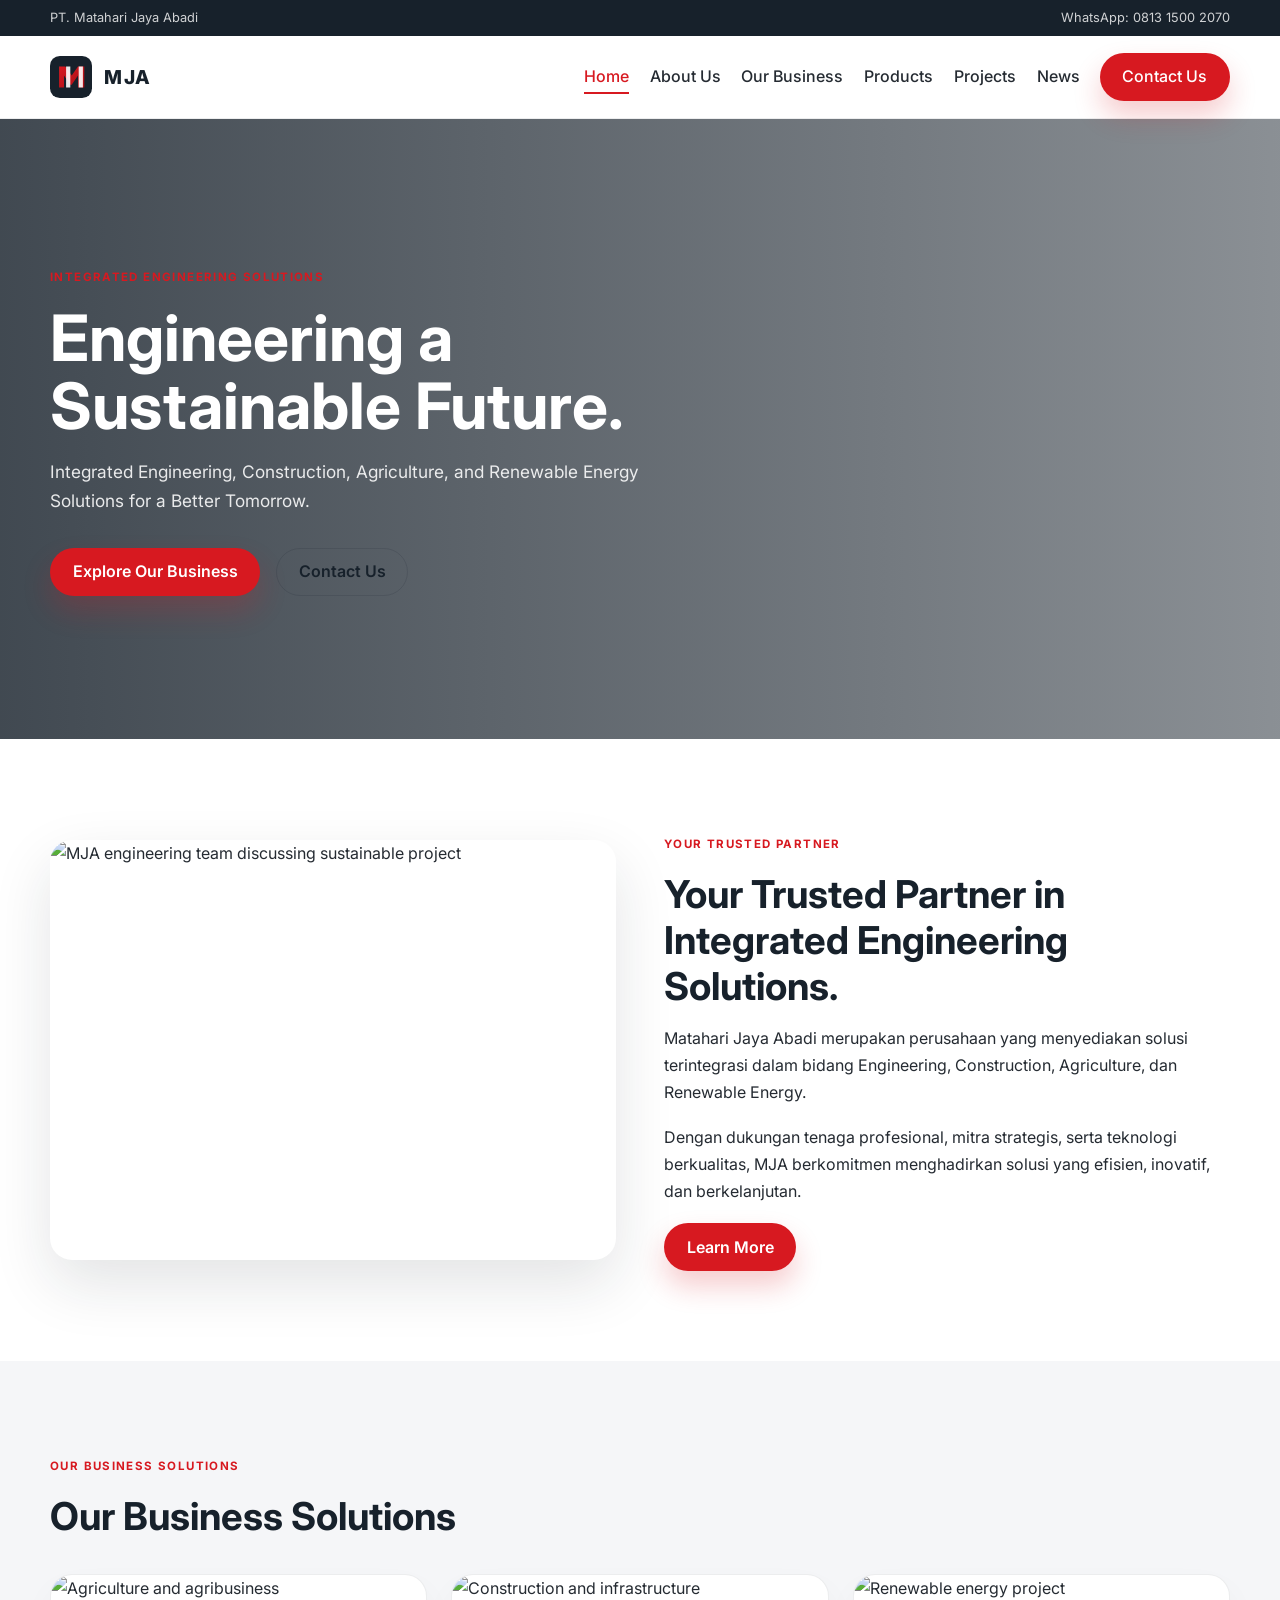
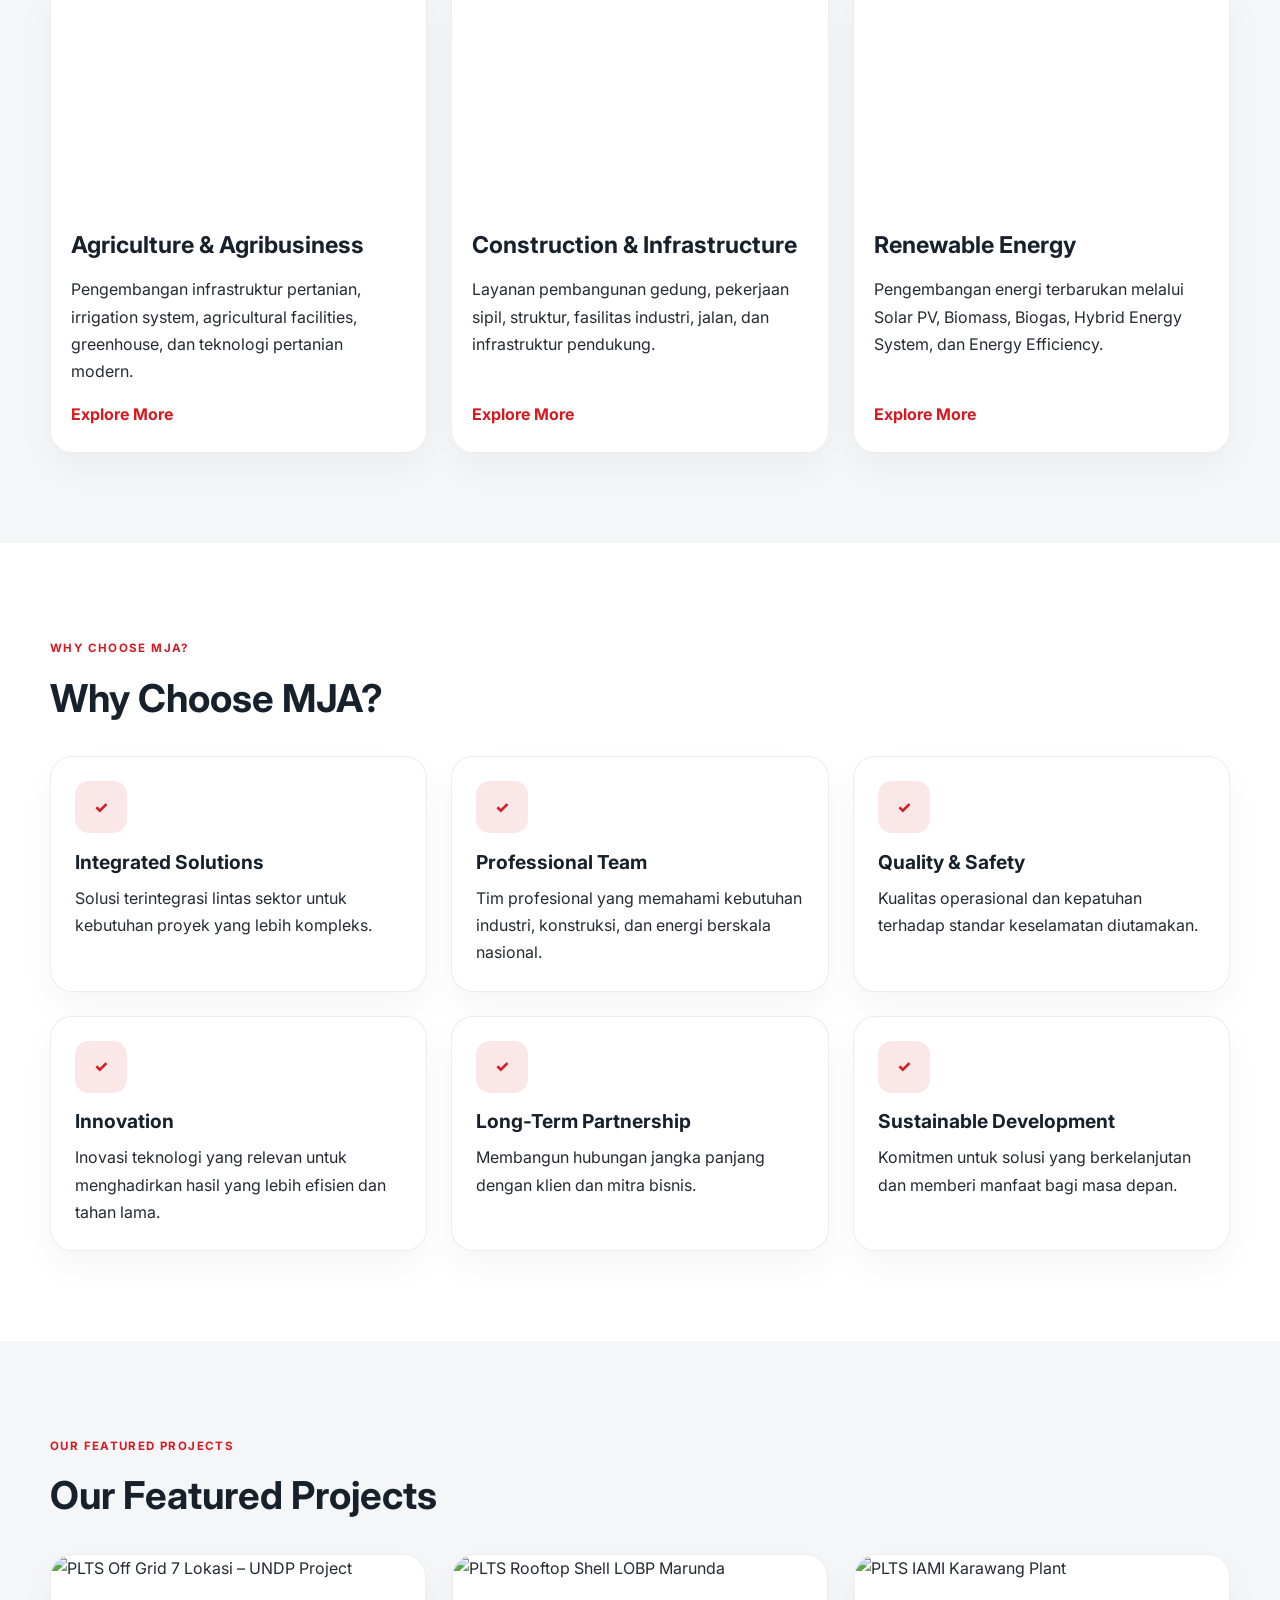
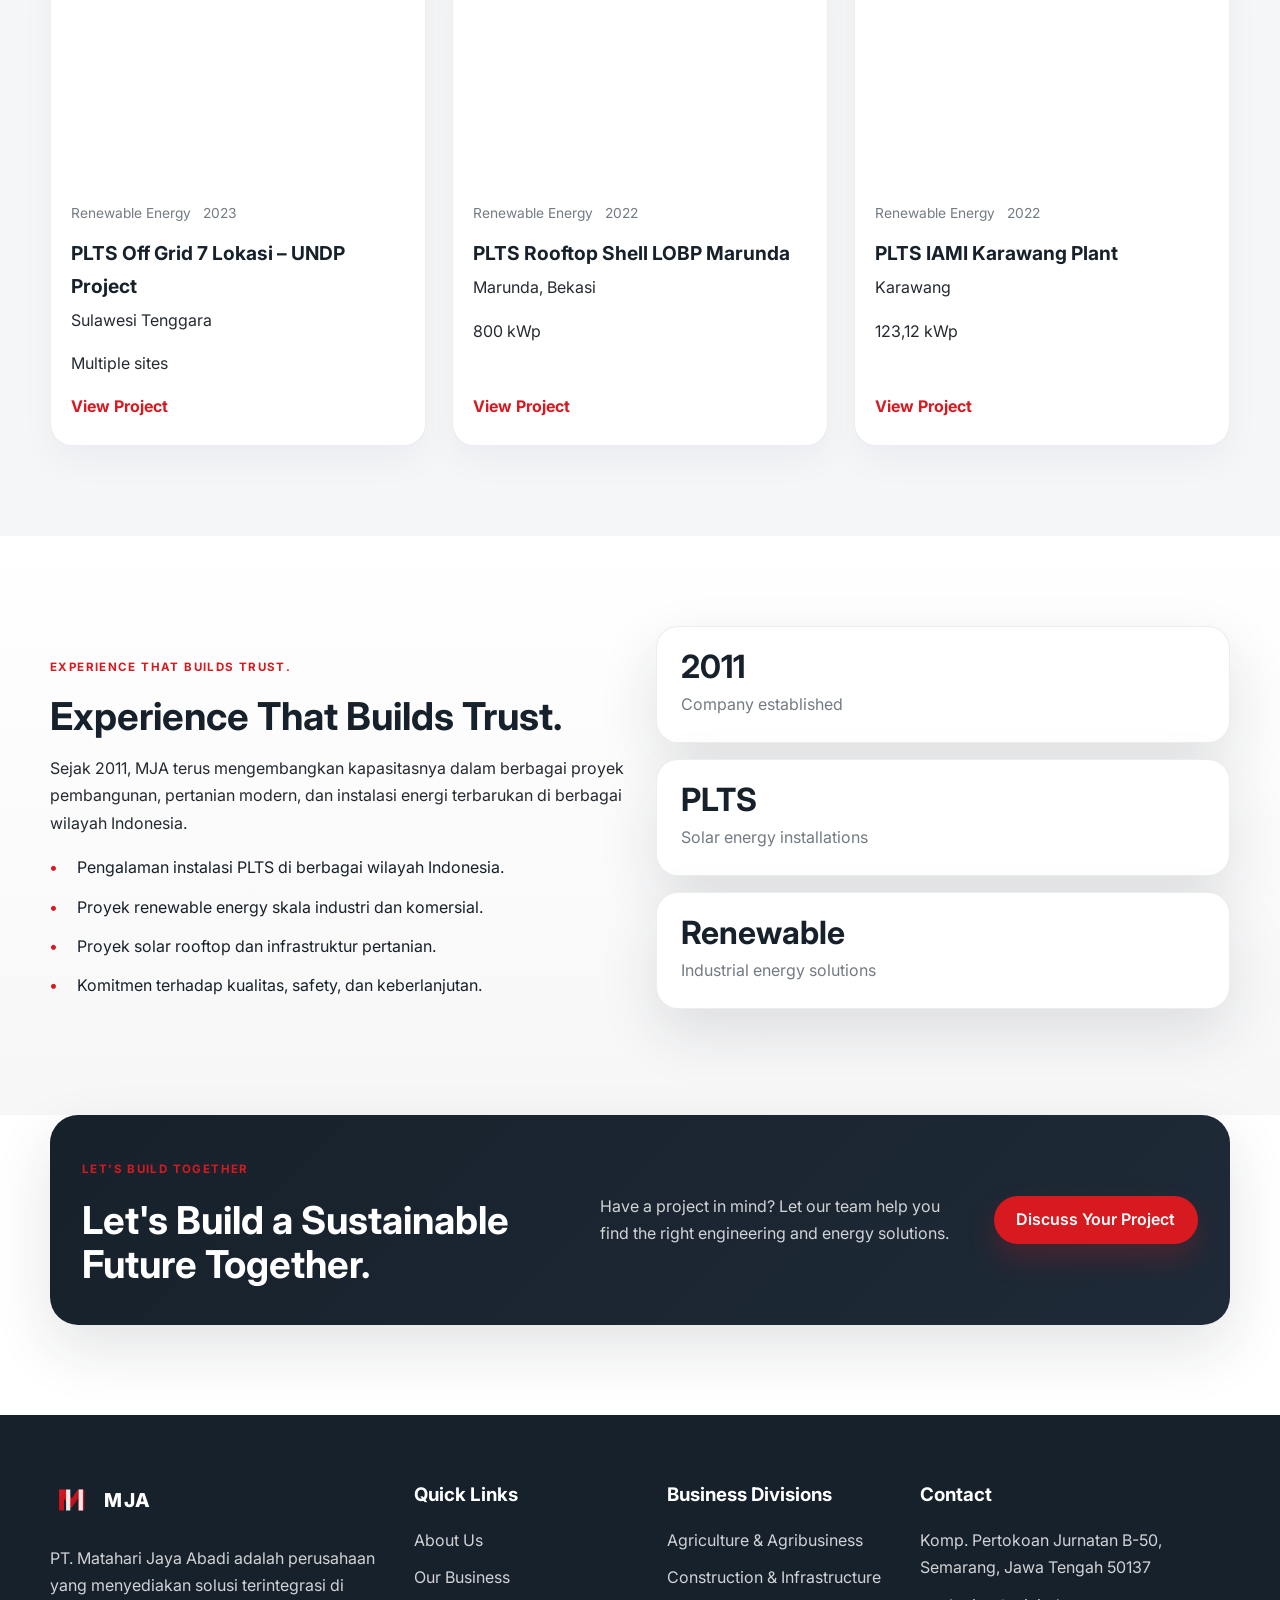
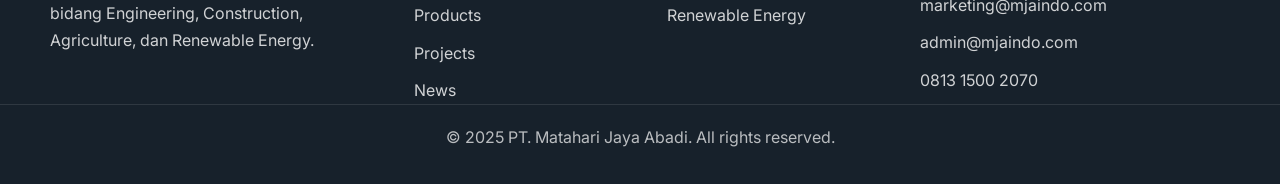
==== index.html @ 3fe3c7bd "Initial commit" ====
<!DOCTYPE html>
<html lang="id">
<head>
  <meta charset="UTF-8" />
  <meta name="viewport" content="width=device-width, initial-scale=1.0" />
  <title>PT. Matahari Jaya Abadi | Integrated Engineering Solutions</title>
  <meta name="description" content="PT. Matahari Jaya Abadi menyediakan solusi terintegrasi dalam Engineering, Construction, Agriculture, dan Renewable Energy." />
  <meta property="og:title" content="PT. Matahari Jaya Abadi" />
  <meta property="og:description" content="Integrated Engineering Solutions for a Better Tomorrow." />
  <meta property="og:type" content="website" />
  <meta property="og:image" content="https://images.unsplash.com/photo-1509391366360-2e959784a276?auto=format&fit=crop&w=1200&q=80" />
  <link rel="icon" type="image/svg+xml" href="assets/images/logo/mja-logo.svg" />
  <link rel="preconnect" href="https://fonts.googleapis.com" />
  <link rel="preconnect" href="https://fonts.gstatic.com" crossorigin />
  <link href="https://fonts.googleapis.com/css2?family=Inter:wght@400;500;600;700;800&display=swap" rel="stylesheet" />
  <link rel="stylesheet" href="css/style.css" />
  <link rel="stylesheet" href="css/responsive.css" />
</head>
<body>
  <div class="top-bar">
    <div class="container top-bar-inner">
      <span>PT. Matahari Jaya Abadi</span>
      <a href="https://wa.me/6281315002070" target="_blank" rel="noreferrer">WhatsApp: 0813 1500 2070</a>
    </div>
  </div>

  <header class="site-header">
    <div class="container nav-wrap">
      <a href="index.html" class="brand" aria-label="MJA home">
        <img src="assets/images/logo/mja-logo.svg" alt="MJA Logo" />
        <span>MJA</span>
      </a>
      <button class="nav-toggle" aria-label="Toggle navigation">
        <span></span><span></span><span></span>
      </button>
      <nav class="main-nav">
        <ul>
          <li><a href="index.html" class="active">Home</a></li>
          <li><a href="pages/about.html">About Us</a></li>
          <li><a href="pages/business.html">Our Business</a></li>
          <li><a href="product/">Products</a></li>
          <li><a href="pages/projects.html">Projects</a></li>
          <li><a href="pages/news.html">News</a></li>
        </ul>
        <a href="pages/contact.html" class="btn btn-primary nav-cta">Contact Us</a>
      </nav>
    </div>
  </header>

  <main>
    <section class="hero section-dark">
      <div class="hero-overlay"></div>
      <div class="container hero-content reveal">
        <div class="hero-copy">
          <span class="eyebrow">Integrated Engineering Solutions</span>
          <h1>Engineering a Sustainable Future.</h1>
          <p>Integrated Engineering, Construction, Agriculture, and Renewable Energy Solutions for a Better Tomorrow.</p>
          <div class="hero-actions">
            <a href="pages/business.html" class="btn btn-primary">Explore Our Business</a>
            <a href="pages/contact.html" class="btn btn-secondary">Contact Us</a>
          </div>
        </div>
      </div>
    </section>

    <section class="section intro">
      <div class="container intro-grid reveal">
        <div class="intro-image">
          <img src="https://images.unsplash.com/photo-1497435334941-8c899ee9e8e9?auto=format&fit=crop&w=1000&q=80" alt="MJA engineering team discussing sustainable project" />
        </div>
        <div class="intro-copy">
          <span class="eyebrow accent">Your Trusted Partner</span>
          <h2>Your Trusted Partner in Integrated Engineering Solutions.</h2>
          <p>Matahari Jaya Abadi merupakan perusahaan yang menyediakan solusi terintegrasi dalam bidang Engineering, Construction, Agriculture, dan Renewable Energy.</p>
          <p>Dengan dukungan tenaga profesional, mitra strategis, serta teknologi berkualitas, MJA berkomitmen menghadirkan solusi yang efisien, inovatif, dan berkelanjutan.</p>
          <a href="pages/about.html" class="btn btn-primary">Learn More</a>
        </div>
      </div>
    </section>

    <section class="section section-alt">
      <div class="container">
        <div class="section-heading reveal">
          <span class="eyebrow accent">Our Business Solutions</span>
          <h2>Our Business Solutions</h2>
        </div>
        <div class="card-grid three-col">
          <article class="info-card reveal">
            <img src="https://images.unsplash.com/photo-1501004318641-b39e6451bec6?auto=format&fit=crop&w=900&q=80" alt="Agriculture and agribusiness" />
            <div class="card-body">
              <h3>Agriculture & Agribusiness</h3>
              <p>Pengembangan infrastruktur pertanian, irrigation system, agricultural facilities, greenhouse, dan teknologi pertanian modern.</p>
              <a href="pages/business.html#agriculture" class="text-link">Explore More</a>
            </div>
          </article>
          <article class="info-card reveal">
            <img src="https://images.unsplash.com/photo-1517048676732-d65bc937f952?auto=format&fit=crop&w=900&q=80" alt="Construction and infrastructure" />
            <div class="card-body">
              <h3>Construction & Infrastructure</h3>
              <p>Layanan pembangunan gedung, pekerjaan sipil, struktur, fasilitas industri, jalan, dan infrastruktur pendukung.</p>
              <a href="pages/business.html#construction" class="text-link">Explore More</a>
            </div>
          </article>
          <article class="info-card reveal">
            <img src="https://images.unsplash.com/photo-1497440001374-f26997328c1b?auto=format&fit=crop&w=900&q=80" alt="Renewable energy project" />
            <div class="card-body">
              <h3>Renewable Energy</h3>
              <p>Pengembangan energi terbarukan melalui Solar PV, Biomass, Biogas, Hybrid Energy System, dan Energy Efficiency.</p>
              <a href="pages/business.html#renewable-energy" class="text-link">Explore More</a>
            </div>
          </article>
        </div>
      </div>
    </section>

    <section class="section">
      <div class="container">
        <div class="section-heading reveal">
          <span class="eyebrow accent">Why Choose MJA?</span>
          <h2>Why Choose MJA?</h2>
        </div>
        <div class="feature-grid">
          <div class="feature-item reveal"><div class="feature-icon">✓</div><h3>Integrated Solutions</h3><p>Solusi terintegrasi lintas sektor untuk kebutuhan proyek yang lebih kompleks.</p></div>
          <div class="feature-item reveal"><div class="feature-icon">✓</div><h3>Professional Team</h3><p>Tim profesional yang memahami kebutuhan industri, konstruksi, dan energi berskala nasional.</p></div>
          <div class="feature-item reveal"><div class="feature-icon">✓</div><h3>Quality & Safety</h3><p>Kualitas operasional dan kepatuhan terhadap standar keselamatan diutamakan.</p></div>
          <div class="feature-item reveal"><div class="feature-icon">✓</div><h3>Innovation</h3><p>Inovasi teknologi yang relevan untuk menghadirkan hasil yang lebih efisien dan tahan lama.</p></div>
          <div class="feature-item reveal"><div class="feature-icon">✓</div><h3>Long-Term Partnership</h3><p>Membangun hubungan jangka panjang dengan klien dan mitra bisnis.</p></div>
          <div class="feature-item reveal"><div class="feature-icon">✓</div><h3>Sustainable Development</h3><p>Komitmen untuk solusi yang berkelanjutan dan memberi manfaat bagi masa depan.</p></div>
        </div>
      </div>
    </section>

    <section class="section section-alt">
      <div class="container">
        <div class="section-heading reveal">
          <span class="eyebrow accent">Our Featured Projects</span>
          <h2>Our Featured Projects</h2>
        </div>
        <div class="project-grid home-project-grid" id="home-projects"></div>
      </div>
    </section>

    <section class="section experience">
      <div class="container experience-wrap reveal">
        <div class="experience-copy">
          <span class="eyebrow accent">Experience That Builds Trust.</span>
          <h2>Experience That Builds Trust.</h2>
          <p>Sejak 2011, MJA terus mengembangkan kapasitasnya dalam berbagai proyek pembangunan, pertanian modern, dan instalasi energi terbarukan di berbagai wilayah Indonesia.</p>
          <ul class="check-list">
            <li>Pengalaman instalasi PLTS di berbagai wilayah Indonesia.</li>
            <li>Proyek renewable energy skala industri dan komersial.</li>
            <li>Proyek solar rooftop dan infrastruktur pertanian.</li>
            <li>Komitmen terhadap kualitas, safety, dan keberlanjutan.</li>
          </ul>
        </div>
        <div class="experience-stat-card">
          <div class="stat-item"><strong>2011</strong><span>Company established</span></div>
          <div class="stat-item"><strong>PLTS</strong><span>Solar energy installations</span></div>
          <div class="stat-item"><strong>Renewable</strong><span>Industrial energy solutions</span></div>
        </div>
      </div>
    </section>

    <section class="section cta-section">
      <div class="container cta-box reveal">
        <div>
          <span class="eyebrow accent">Let’s Build Together</span>
          <h2>Let's Build a Sustainable Future Together.</h2>
        </div>
        <p>Have a project in mind? Let our team help you find the right engineering and energy solutions.</p>
        <a href="pages/contact.html" class="btn btn-primary">Discuss Your Project</a>
      </div>
    </section>
  </main>

  <footer class="site-footer">
    <div class="container footer-grid">
      <div>
        <a href="index.html" class="brand footer-brand">
          <img src="assets/images/logo/mja-logo.svg" alt="MJA Logo" />
          <span>MJA</span>
        </a>
        <p>PT. Matahari Jaya Abadi adalah perusahaan yang menyediakan solusi terintegrasi di bidang Engineering, Construction, Agriculture, dan Renewable Energy.</p>
      </div>
      <div>
        <h3>Quick Links</h3>
        <ul class="footer-links">
          <li><a href="pages/about.html">About Us</a></li>
          <li><a href="pages/business.html">Our Business</a></li>
          <li><a href="product/">Products</a></li>
          <li><a href="pages/projects.html">Projects</a></li>
          <li><a href="pages/news.html">News</a></li>
        </ul>
      </div>
      <div>
        <h3>Business Divisions</h3>
        <ul class="footer-links">
          <li>Agriculture & Agribusiness</li>
          <li>Construction & Infrastructure</li>
          <li>Renewable Energy</li>
        </ul>
      </div>
      <div>
        <h3>Contact</h3>
        <ul class="footer-links contact-list">
          <li>Komp. Pertokoan Jurnatan B-50, Semarang, Jawa Tengah 50137</li>
          <li><a href="mailto:marketing@mjaindo.com">marketing@mjaindo.com</a></li>
          <li><a href="mailto:admin@mjaindo.com">admin@mjaindo.com</a></li>
          <li><a href="https://wa.me/6281315002070" target="_blank" rel="noreferrer">0813 1500 2070</a></li>
        </ul>
      </div>
    </div>
    <div class="copyright">© 2025 PT. Matahari Jaya Abadi. All rights reserved.</div>
  </footer>

  <a href="#top" class="back-to-top" aria-label="Back to top">↑</a>

  <script src="js/shared/main.js"></script>
  <script src="js/pages/projects.js"></script>
</body>
</html>
---- css/style.css ----
:root {
  --primary-red: #D71920;
  --dark-red: #A80F17;
  --white: #FFFFFF;
  --dark-navy: #17212B;
  --charcoal: #252B32;
  --light-gray: #F5F6F8;
  --medium-gray: #737B84;
  --line: rgba(23, 33, 43, 0.08);
  --shadow: 0 24px 60px rgba(23, 33, 43, 0.12);
  --radius: 22px;
  --container: 1180px;
}

* { box-sizing: border-box; }
html { scroll-behavior: smooth; }
body {
  margin: 0;
  font-family: 'Inter', sans-serif;
  color: var(--charcoal);
  background: var(--white);
  line-height: 1.7;
}
img { max-width: 100%; display: block; }
a { text-decoration: none; color: inherit; }
button, input, textarea { font: inherit; }
.container {
  width: min(var(--container), calc(100% - 2rem));
  margin: 0 auto;
}
.section {
  padding: 90px 0;
}
.section-alt {
  background: var(--light-gray);
}
.top-bar {
  background: var(--dark-navy);
  color: rgba(255,255,255,0.8);
  font-size: 0.8rem;
}
.top-bar-inner {
  display: flex;
  align-items: center;
  justify-content: space-between;
  min-height: 36px;
  gap: 1rem;
}
.site-header {
  position: sticky;
  top: 0;
  z-index: 50;
  background: rgba(255,255,255,0.9);
  backdrop-filter: blur(14px);
  border-bottom: 1px solid var(--line);
}
.nav-wrap {
  display: flex;
  align-items: center;
  justify-content: space-between;
  min-height: 82px;
  gap: 1.25rem;
}
.brand {
  display: inline-flex;
  align-items: center;
  gap: 0.75rem;
  font-weight: 800;
  color: var(--dark-navy);
}
.brand img {
  width: 42px;
  height: 42px;
}
.brand span {
  font-size: 1.2rem;
  letter-spacing: 0.08em;
}
.main-nav {
  display: flex;
  align-items: center;
  justify-content: flex-end;
  gap: 1.25rem;
  flex: 1;
}
.main-nav ul {
  list-style: none;
  display: flex;
  align-items: center;
  gap: 1.3rem;
  margin: 0;
  padding: 0;
}
.main-nav a {
  position: relative;
  color: var(--charcoal);
  font-weight: 500;
  transition: color .2s ease;
}
.main-nav a::after {
  content: '';
  position: absolute;
  left: 0;
  bottom: -8px;
  width: 0;
  height: 2px;
  background: var(--primary-red);
  transition: width .2s ease;
}
.main-nav a:hover::after,
.main-nav a.active::after {
  width: 100%;
}
.main-nav a.active, .main-nav a:hover {
  color: var(--primary-red);
}
.main-nav a.nav-cta,
.main-nav a.nav-cta:hover,
.main-nav a.nav-cta.active {
  color: var(--white);
}
.main-nav a.nav-cta::after {
  display: none;
}
.nav-toggle {
  display: none;
  flex-direction: column;
  justify-content: center;
  gap: 5px;
  width: 46px;
  height: 46px;
  border: 1px solid var(--line);
  border-radius: 12px;
  background: var(--white);
  cursor: pointer;
}
.nav-toggle span {
  display: block;
  width: 22px;
  height: 2px;
  background: var(--dark-navy);
  margin: 0 auto;
}
.btn {
  display: inline-flex;
  align-items: center;
  justify-content: center;
  gap: 0.5rem;
  min-height: 48px;
  padding: 0 1.35rem;
  border-radius: 999px;
  border: 1px solid transparent;
  font-weight: 600;
  transition: transform .2s ease, box-shadow .2s ease, background .2s ease;
}
.btn:hover {
  transform: translateY(-1px);
}
.btn-primary {
  background: var(--primary-red);
  color: var(--white);
  box-shadow: 0 15px 28px rgba(215, 25, 32, 0.22);
}
.btn-primary:hover {
  background: var(--dark-red);
}
.btn-secondary {
  background: transparent;
  color: var(--dark-navy);
  border-color: rgba(23,33,43,0.14);
}
.eyebrow {
  display: inline-block;
  margin-bottom: 1rem;
  color: var(--primary-red);
  font-weight: 700;
  text-transform: uppercase;
  letter-spacing: 0.12em;
  font-size: 0.72rem;
}
.eyebrow.accent { color: var(--primary-red); }
.hero {
  position: relative;
  min-height: 620px;
  display: flex;
  align-items: center;
  background: url('https://images.unsplash.com/photo-1497440001374-f26997328c1b?auto=format&fit=crop&w=1600&q=80') center/cover no-repeat;
}
.hero-overlay {
  position: absolute;
  inset: 0;
  background: linear-gradient(90deg, rgba(23,33,43,0.82), rgba(23,33,43,0.5));
}
.hero-content {
  position: relative;
  z-index: 1;
  padding: 90px 0;
}
.hero-copy {
  max-width: 700px;
  color: var(--white);
}
.hero-copy h1 {
  font-size: clamp(2.5rem, 5vw, 5rem);
  line-height: 1.06;
  margin: 0 0 1rem;
}
.hero-copy p {
  max-width: 600px;
  font-size: 1.08rem;
  color: rgba(255,255,255,.88);
  margin-bottom: 2rem;
}
.hero-actions {
  display: flex;
  flex-wrap: wrap;
  gap: 1rem;
}
.section-heading {
  margin-bottom: 2.2rem;
}
.section-heading h2 {
  margin: 0;
  font-size: clamp(2rem, 3vw, 2.8rem);
  line-height: 1.2;
  color: var(--dark-navy);
}
.section-heading.center {
  text-align: center;
}
.intro-grid,
.business-layout,
.contact-grid,
.experience-wrap {
  display: grid;
  grid-template-columns: repeat(2, minmax(0, 1fr));
  gap: 3rem;
  align-items: center;
}
.intro-image img,
.business-image img {
  width: 100%;
  min-height: 420px;
  object-fit: cover;
  border-radius: var(--radius);
  box-shadow: var(--shadow);
}
.intro-copy h2,
.business-copy h2,
.experience-copy h2 {
  margin: 0 0 1rem;
  font-size: clamp(2rem, 3vw, 3rem);
  line-height: 1.2;
  color: var(--dark-navy);
}
.intro-copy p, .business-copy p, .experience-copy p {
  color: var(--charcoal);
  margin: 0 0 1.1rem;
}
.text-link {
  display: inline-flex;
  align-items: center;
  gap: 0.5rem;
  color: var(--primary-red);
  font-weight: 700;
}
.card-grid, .feature-grid, .document-grid, .news-grid {
  display: grid;
  gap: 1.5rem;
}
.three-col, .four-col {
  grid-template-columns: repeat(3, minmax(0, 1fr));
}
.four-col { grid-template-columns: repeat(4, minmax(0, 1fr)); }
.info-card, .feature-item, .doc-card, .news-card, .project-card, .info-panel {
  border: 1px solid var(--line);
  border-radius: var(--radius);
  background: var(--white);
  overflow: hidden;
  box-shadow: 0 16px 34px rgba(23,33,43,0.04);
}
.info-card, .doc-card, .news-card, .project-card {
  display: flex;
  flex-direction: column;
}
.info-card img {
  width: 100%;
  height: 230px;
  object-fit: cover;
}
.card-body {
  padding: 1.3rem 1.25rem 1.5rem;
}
.info-card .card-body, .news-card .card-body, .project-card .card-body {
  display: flex;
  flex: 1;
  flex-direction: column;
}
.card-body > .text-link, .card-body > .btn, .doc-card > .text-link {
  margin-top: auto;
  align-self: flex-start;
}
.card-body h3 {
  margin: 0 0 0.7rem;
  color: var(--dark-navy);
  font-size: 1.45rem;
}
.card-body p {
  margin: 0 0 1rem;
  color: var(--charcoal);
}
.feature-grid {
  grid-template-columns: repeat(3, minmax(0, 1fr));
}
.feature-item {
  padding: 1.5rem;
}
.feature-icon {
  width: 52px;
  height: 52px;
  display: inline-flex;
  align-items: center;
  justify-content: center;
  border-radius: 14px;
  background: rgba(215,25,32,0.1);
  color: var(--primary-red);
  font-weight: 800;
  margin-bottom: 0.8rem;
}
.feature-item h3 {
  margin: 0 0 0.4rem;
  font-size: 1.2rem;
  color: var(--dark-navy);
}
.feature-item p {
  margin: 0;
  color: var(--charcoal);
}
.project-grid {
  display: grid;
  grid-template-columns: repeat(3, minmax(0, 1fr));
  gap: 1.6rem;
}
.project-card img {
  width: 100%;
  height: 230px;
  object-fit: cover;
}
.project-card .card-body {
  padding-top: 1.1rem;
}
.project-meta {
  display: flex;
  flex-wrap: wrap;
  gap: 0.5rem 0.75rem;
  color: var(--medium-gray);
  font-size: 0.86rem;
  margin-bottom: 0.7rem;
}
.project-card h3 {
  margin: 0 0 0.3rem;
  font-size: 1.2rem;
}
.experience {
  background: linear-gradient(180deg, #fff 0%, #f7f7f8 100%);
}
.experience-wrap {
  gap: 2rem;
}
.check-list {
  list-style: none;
  padding: 0;
  margin: 1rem 0 0;
  display: grid;
  gap: 0.75rem;
  color: var(--dark-navy);
}
.check-list li {
  position: relative;
  padding-left: 1.7rem;
}
.check-list li::before {
  content: '•';
  position: absolute;
  left: 0;
  top: 0;
  color: var(--primary-red);
  font-weight: 800;
}
.stat-item {
  padding: 1.5rem;
  background: var(--white);
  border-radius: var(--radius);
  border: 1px solid var(--line);
  box-shadow: var(--shadow);
  margin-bottom: 1rem;
}
.stat-item strong {
  display: block;
  color: var(--dark-navy);
  font-size: 2rem;
  line-height: 1;
  margin-bottom: 0.5rem;
}
.stat-item span {
  color: var(--medium-gray);
}
.cta-section {
  padding-top: 0;
}
.cta-box {
  background: linear-gradient(135deg, var(--dark-navy), #1f2a38);
  color: var(--white);
  border-radius: 28px;
  padding: 2.4rem 2rem;
  display: grid;
  grid-template-columns: 2fr 1.5fr auto;
  gap: 1.5rem;
  align-items: center;
  box-shadow: var(--shadow);
}
.cta-box h2 {
  margin: 0.2rem 0 0;
  font-size: clamp(1.8rem, 3vw, 3rem);
  line-height: 1.15;
}
.cta-box p {
  margin: 0;
  color: rgba(255,255,255,0.8);
}
.page-hero {
  padding: 110px 0 70px;
  background: linear-gradient(120deg, rgba(215,25,32,0.08), rgba(23,33,43,0.02));
}
.small-hero {
  padding-top: 110px;
  background: linear-gradient(120deg, rgba(215,25,32,0.1), rgba(23,33,43,0.02));
}
.page-hero h1 {
  margin: 0;
  font-size: clamp(2.3rem, 4vw, 4rem);
  color: var(--dark-navy);
}
.business-layout {
  gap: 2.5rem;
}
.business-layout.reverse {
  grid-template-columns: minmax(0,1fr) minmax(0,1fr);
}
.business-copy {
  max-width: 560px;
}
.business-copy .check-list {
  grid-template-columns: repeat(2, minmax(220px, 1fr));
}
.two-col-grid {
  display: grid;
  grid-template-columns: repeat(2, minmax(0, 1fr));
  gap: 1.5rem;
}
.info-panel {
  padding: 1.7rem;
}
.values-grid {
  grid-template-columns: repeat(5, minmax(0, 1fr));
}
.document-grid {
  grid-template-columns: repeat(3, minmax(0, 1fr));
}
.doc-card {
  padding: 1.6rem;
}
.doc-icon {
  width: 72px;
  height: 72px;
  border-radius: 18px;
  background: rgba(215,25,32,0.08);
  color: var(--primary-red);
  display: flex;
  align-items: center;
  justify-content: center;
  font-weight: 800;
  font-size: 0.9rem;
  margin-bottom: 1rem;
}
.catalog-toolbar {
  display: flex;
  align-items: center;
  justify-content: space-between;
  gap: 1rem;
  margin-bottom: 2rem;
}
.search-wrap {
  flex: 1;
}
.search-wrap input {
  width: 100%;
  min-height: 50px;
  border: 1px solid var(--line);
  border-radius: 14px;
  padding: 0.8rem 1rem;
  background: var(--white);
}
.filter-group {
  display: flex;
  flex-wrap: wrap;
  gap: 0.7rem;
}
.filter-button {
  border: 1px solid var(--line);
  background: var(--white);
  color: var(--charcoal);
  border-radius: 999px;
  padding: 0.7rem 1rem;
  cursor: pointer;
  transition: all .2s ease;
}
.filter-button.active, .filter-button:hover {
  background: var(--primary-red);
  color: var(--white);
  border-color: var(--primary-red);
}
.products-grid {
  grid-template-columns: repeat(4, minmax(0, 1fr));
}
.product-card img {
  width: 100%;
  height: 210px;
  object-fit: cover;
}
.product-card .card-body strong {
  display: block;
  color: var(--primary-red);
  margin-bottom: 0.7rem;
}
.news-feature {
  display: grid;
  grid-template-columns: 1.4fr 1fr;
  gap: 1.5rem;
  align-items: center;
  background: var(--white);
  border: 1px solid var(--line);
  border-radius: var(--radius);
  overflow: hidden;
  margin-bottom: 2rem;
}
.news-feature-image img {
  width: 100%;
  min-height: 430px;
  object-fit: cover;
}
.news-feature-copy {
  padding: 2rem;
}
.news-feature-copy h2 {
  margin-top: 0;
  font-size: clamp(1.8rem, 2.5vw, 2.6rem);
  color: var(--dark-navy);
}
.news-grid {
  grid-template-columns: repeat(3, minmax(0, 1fr));
}
.news-card img {
  width: 100%;
  height: 220px;
  object-fit: cover;
}
.news-meta {
  display: inline-block;
  margin-bottom: 0.7rem;
  color: var(--medium-gray);
  font-size: 0.75rem;
  letter-spacing: 0.04em;
  text-transform: uppercase;
}
.article-container {
  max-width: 860px;
}
.article-cover {
  width: 100%;
  max-height: 480px;
  object-fit: cover;
  border-radius: var(--radius);
  margin-bottom: 2rem;
  box-shadow: var(--shadow);
}
.article-content h2 {
  margin: 2rem 0 0.75rem;
  color: var(--dark-navy);
  line-height: 1.25;
}
.article-content p {
  margin: 0 0 1rem;
}
.contact-grid {
  align-items: start;
}
.contact-box {
  background: var(--white);
  border: 1px solid var(--line);
  border-radius: var(--radius);
  box-shadow: 0 18px 34px rgba(23,33,43,0.04);
  padding: 2rem;
}
.contact-box h2 {
  margin-top: 0;
  color: var(--dark-navy);
}
.whatsapp-contact {
  display: flex;
  flex-direction: column;
  justify-content: center;
  min-height: 100%;
}
.whatsapp-contact p {
  margin: 0 0 1.5rem;
}
.btn-whatsapp {
  align-self: flex-start;
  background: #168a4a;
  color: var(--white);
}
.btn-whatsapp:hover {
  background: #11733d;
}
.contact-list-detail {
  list-style: none;
  padding: 0;
  margin: 0 0 1.5rem;
  display: grid;
  gap: 0.8rem;
  color: var(--charcoal);
}
.contact-actions {
  display: flex;
  flex-wrap: wrap;
  gap: 0.8rem;
}
.form-box form {
  display: grid;
  gap: 1rem;
}
.form-row {
  display: grid;
  gap: 1rem;
}
.two-col { grid-template-columns: repeat(2, minmax(0, 1fr)); }
label {
  display: block;
  margin-bottom: 0.45rem;
  font-weight: 600;
  color: var(--dark-navy);
}
input, textarea {
  width: 100%;
  background: var(--white);
  border: 1px solid rgba(23,33,43,0.12);
  border-radius: 12px;
  min-height: 52px;
  padding: 0.8rem 1rem;
  color: var(--charcoal);
}
textarea { min-height: 140px; resize: vertical; }
input:focus, textarea:focus {
  outline: 2px solid rgba(215,25,32,0.18);
  border-color: rgba(215,25,32,0.28);
}
.map-wrap iframe {
  width: 100%;
  min-height: 420px;
  border: 0;
  border-radius: var(--radius);
}
.site-footer {
  background: var(--dark-navy);
  color: rgba(255,255,255,0.8);
  padding-top: 4rem;
}
.footer-grid {
  display: grid;
  grid-template-columns: 1.5fr 1fr 1fr 1.4fr;
  gap: 2rem;
}
.footer-brand span {
  color: var(--white);
}
.footer-grid h3 {
  color: var(--white);
  margin-top: 0;
  margin-bottom: 1rem;
}
.footer-links {
  list-style: none;
  padding: 0;
  margin: 0;
  display: grid;
  gap: 0.65rem;
}
.contact-list a { color: rgba(255,255,255,0.8); }
.copyright {
  border-top: 1px solid rgba(255,255,255,0.1);
  padding: 1.2rem 0 2rem;
  text-align: center;
  color: rgba(255,255,255,0.7);
}
.back-to-top {
  position: fixed;
  right: 22px;
  bottom: 22px;
  width: 48px;
  height: 48px;
  border-radius: 50%;
  background: var(--primary-red);
  color: var(--white);
  display: grid;
  place-items: center;
  box-shadow: var(--shadow);
  opacity: 0;
  visibility: hidden;
  transform: translateY(10px);
  transition: all .22s ease;
  z-index: 40;
}
.back-to-top.visible {
  opacity: 1;
  visibility: visible;
  transform: translateY(0);
}
.reveal {
  opacity: 0;
  transform: translateY(20px);
  transition: opacity .55s ease, transform .55s ease;
}
.reveal.visible {
  opacity: 1;
  transform: translateY(0);
}
.hidden { display: none !important; }

@media (max-width: 900px) {
  .main-nav {
    position: fixed;
    inset: 82px 1rem auto 1rem;
    flex-direction: column;
    align-items: stretch;
    background: rgba(255,255,255,0.98);
    border: 1px solid var(--line);
    border-radius: 18px;
    padding: 1rem;
    box-shadow: var(--shadow);
    opacity: 0;
    visibility: hidden;
    transform: translateY(-8px);
    transition: all .2s ease;
  }
  .main-nav.open {
    opacity: 1;
    visibility: visible;
    transform: translateY(0);
  }
  .main-nav ul {
    flex-direction: column;
    align-items: flex-start;
    width: 100%;
  }
  .nav-toggle { display: flex; }
  .nav-cta { width: 100%; }
  .intro-grid, .business-layout, .contact-grid, .experience-wrap, .footer-grid, .news-feature, .two-col-grid, .cta-box {
    grid-template-columns: 1fr;
  }
  .feature-grid, .three-col, .four-col, .project-grid, .document-grid, .news-grid, .values-grid {
    grid-template-columns: repeat(2, minmax(0, 1fr));
  }
}
@media (max-width: 560px) {
  .top-bar-inner { justify-content: center; text-align: center; }
  .hero { min-height: 520px; }
  .hero-copy h1 { font-size: clamp(2.3rem, 15vw, 3.5rem); }
  .feature-grid, .three-col, .four-col, .project-grid, .document-grid, .news-grid, .values-grid, .two-col { grid-template-columns: 1fr; }
  .business-copy .check-list { grid-template-columns: 1fr; }
  .catalog-toolbar { flex-direction: column; align-items: stretch; }
  .cta-box { padding: 1.5rem; }
}
---- css/responsive.css ----
/* Additional responsive polish */
@media (max-width: 680px) {
  .section { padding: 72px 0; }
  .btn { width: 100%; }
  .hero-actions,
  .contact-actions { flex-direction: column; }
  .top-bar-inner { font-size: 0.7rem; }
}
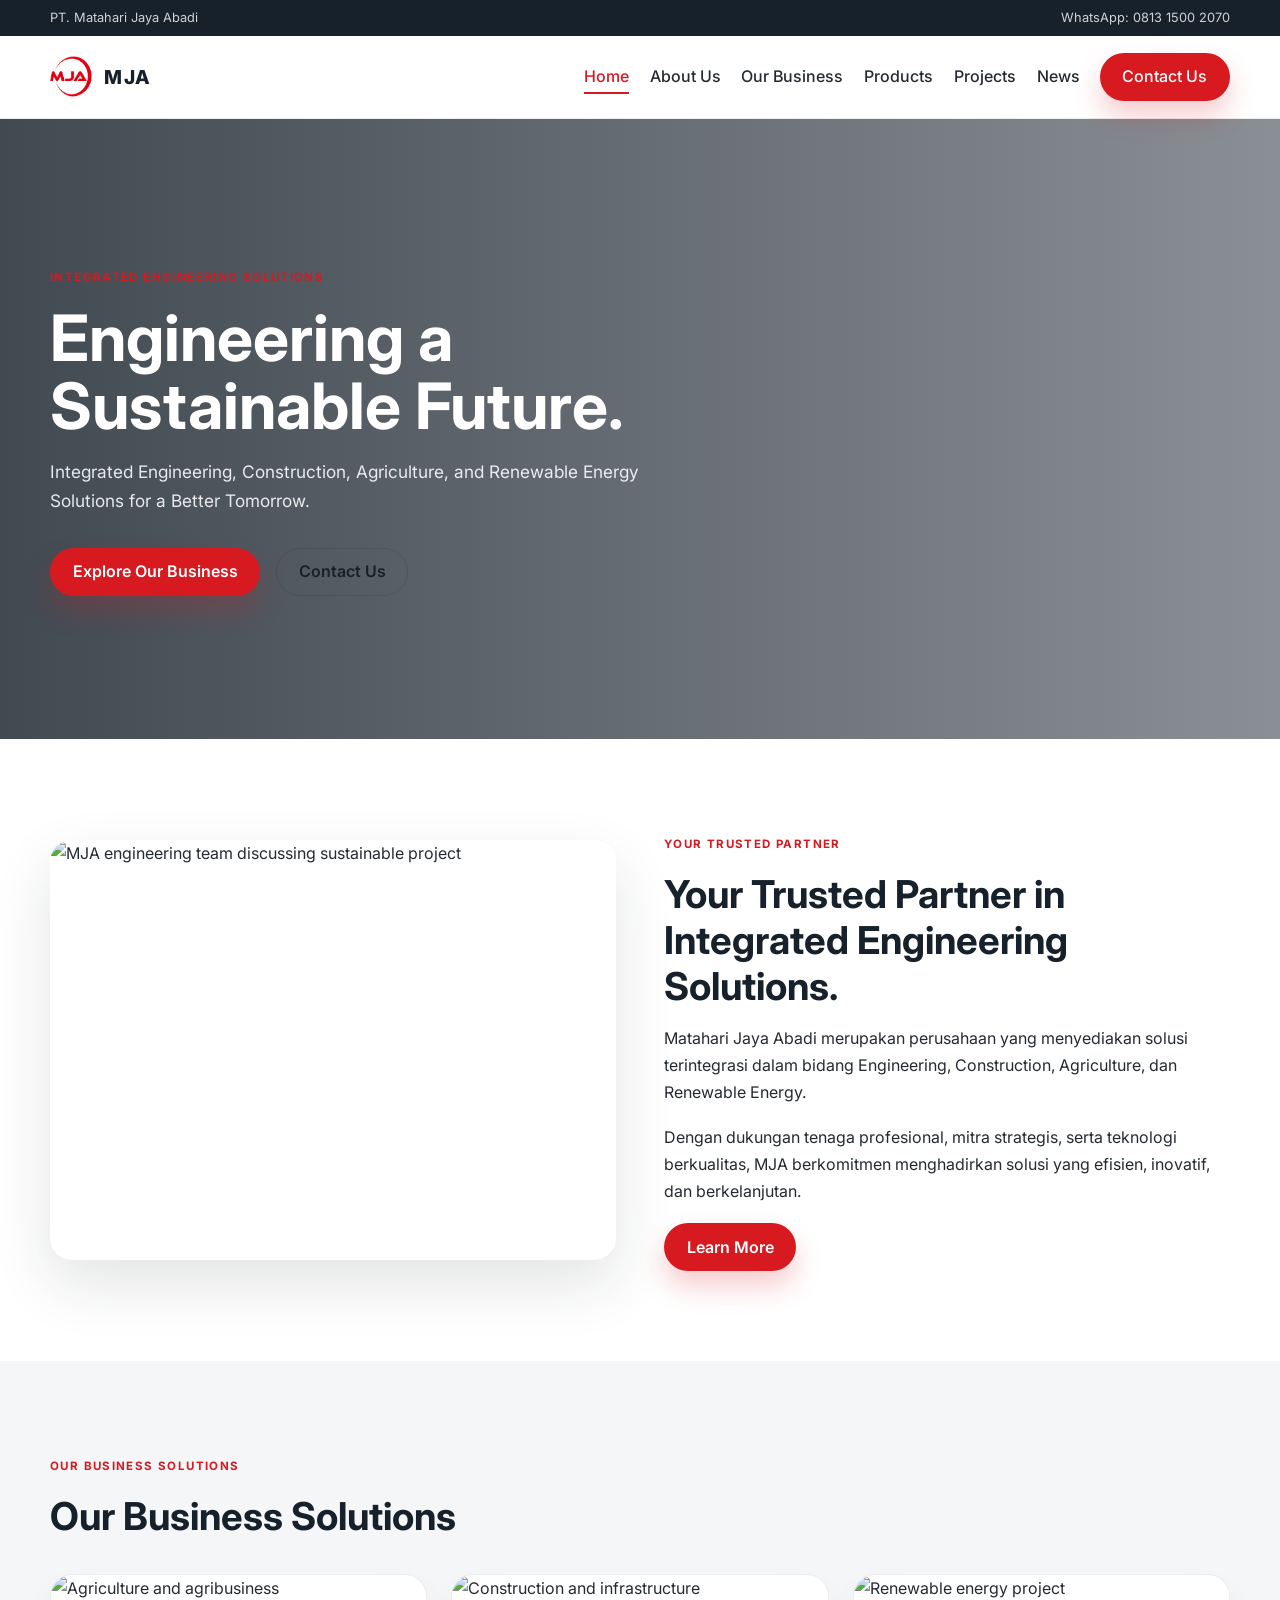
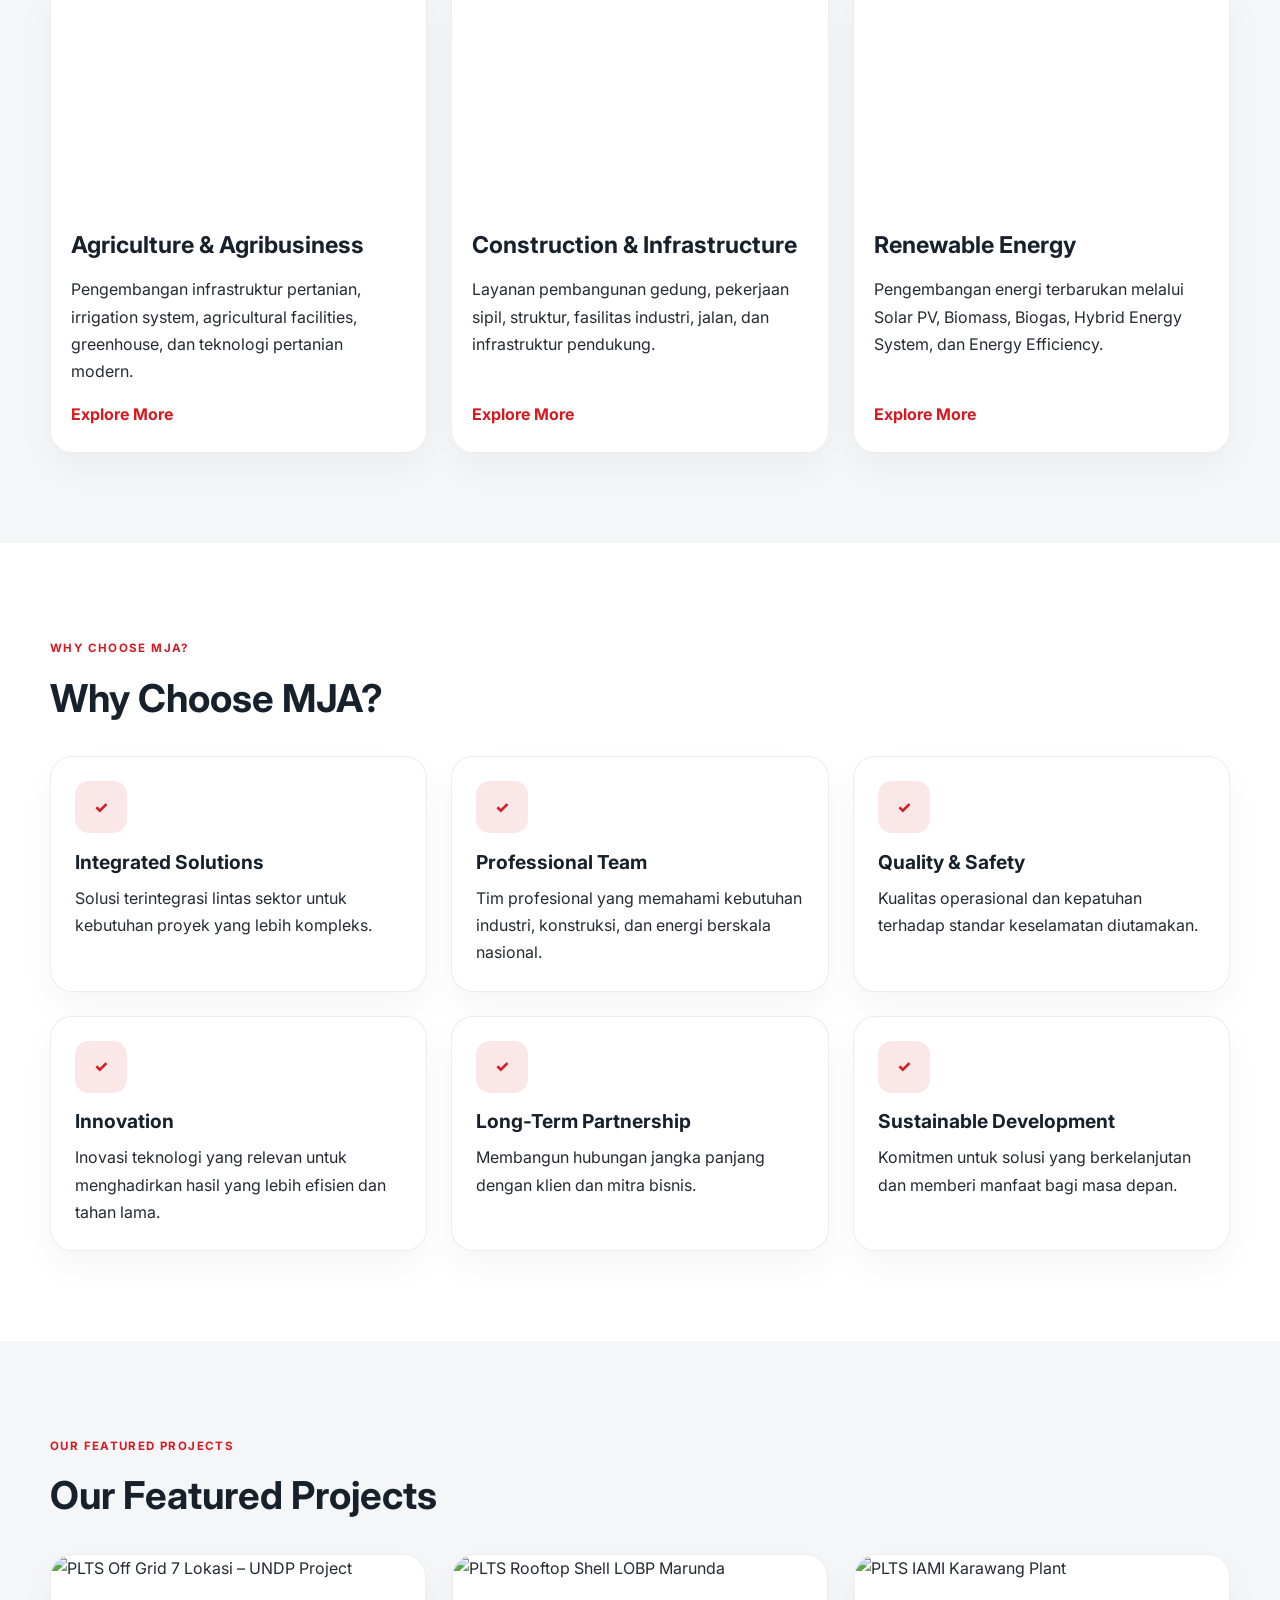
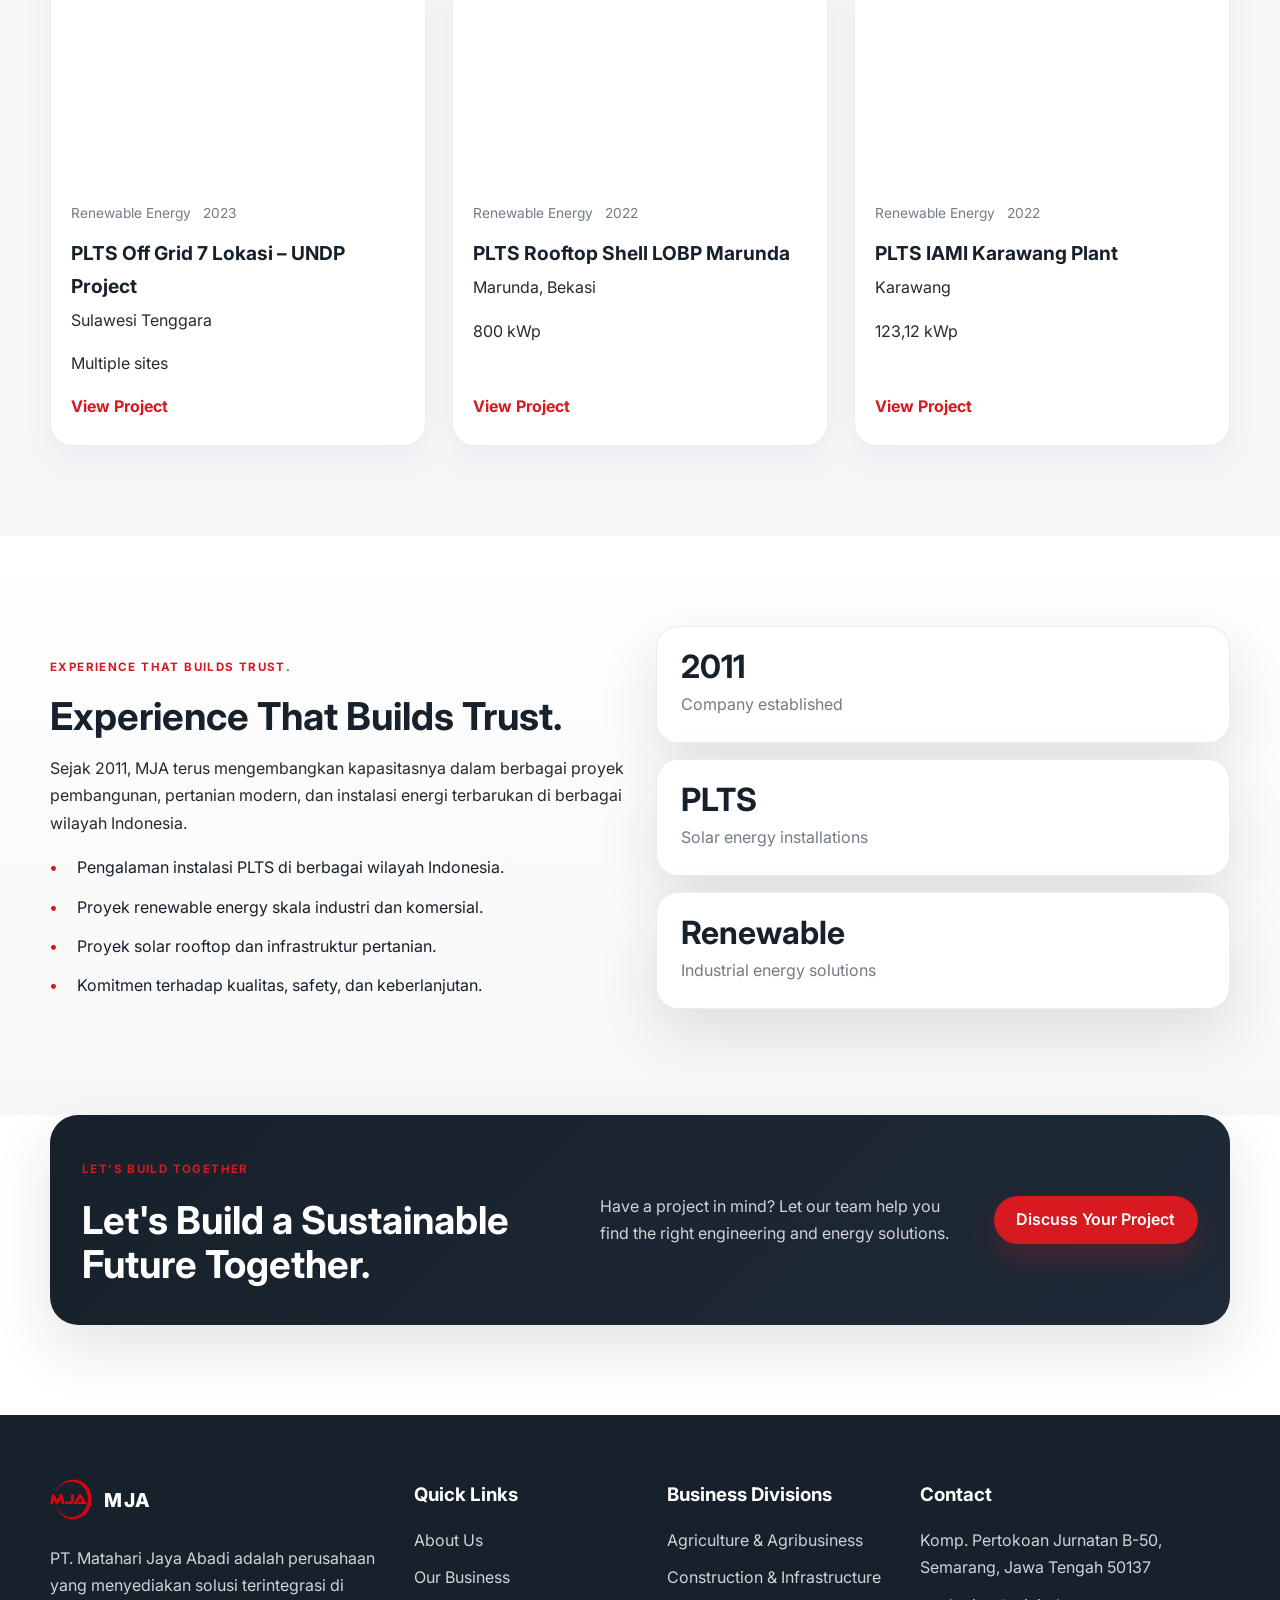
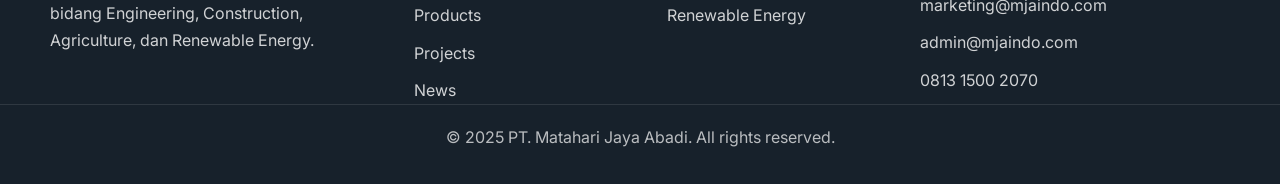
==== commit 89597543: "Update logo" ====
--- a/index.html
+++ b/index.html
@@ -9,7 +9,7 @@
   <meta property="og:description" content="Integrated Engineering Solutions for a Better Tomorrow." />
   <meta property="og:type" content="website" />
   <meta property="og:image" content="https://images.unsplash.com/photo-1509391366360-2e959784a276?auto=format&fit=crop&w=1200&q=80" />
-  <link rel="icon" type="image/svg+xml" href="assets/images/logo/mja-logo.svg" />
+  <link rel="icon" type="image/png" href="assets/images/logo/MJA%20Logo.png" />
   <link rel="preconnect" href="https://fonts.googleapis.com" />
   <link rel="preconnect" href="https://fonts.gstatic.com" crossorigin />
   <link href="https://fonts.googleapis.com/css2?family=Inter:wght@400;500;600;700;800&display=swap" rel="stylesheet" />
@@ -27,7 +27,7 @@
   <header class="site-header">
     <div class="container nav-wrap">
       <a href="index.html" class="brand" aria-label="MJA home">
-        <img src="assets/images/logo/mja-logo.svg" alt="MJA Logo" />
+        <img src="assets/images/logo/MJA%20Logo.png" alt="MJA Logo" />
         <span>MJA</span>
       </a>
       <button class="nav-toggle" aria-label="Toggle navigation">
@@ -177,7 +177,7 @@
     <div class="container footer-grid">
       <div>
         <a href="index.html" class="brand footer-brand">
-          <img src="assets/images/logo/mja-logo.svg" alt="MJA Logo" />
+          <img src="assets/images/logo/MJA%20Logo.png" alt="MJA Logo" />
           <span>MJA</span>
         </a>
         <p>PT. Matahari Jaya Abadi adalah perusahaan yang menyediakan solusi terintegrasi di bidang Engineering, Construction, Agriculture, dan Renewable Energy.</p>
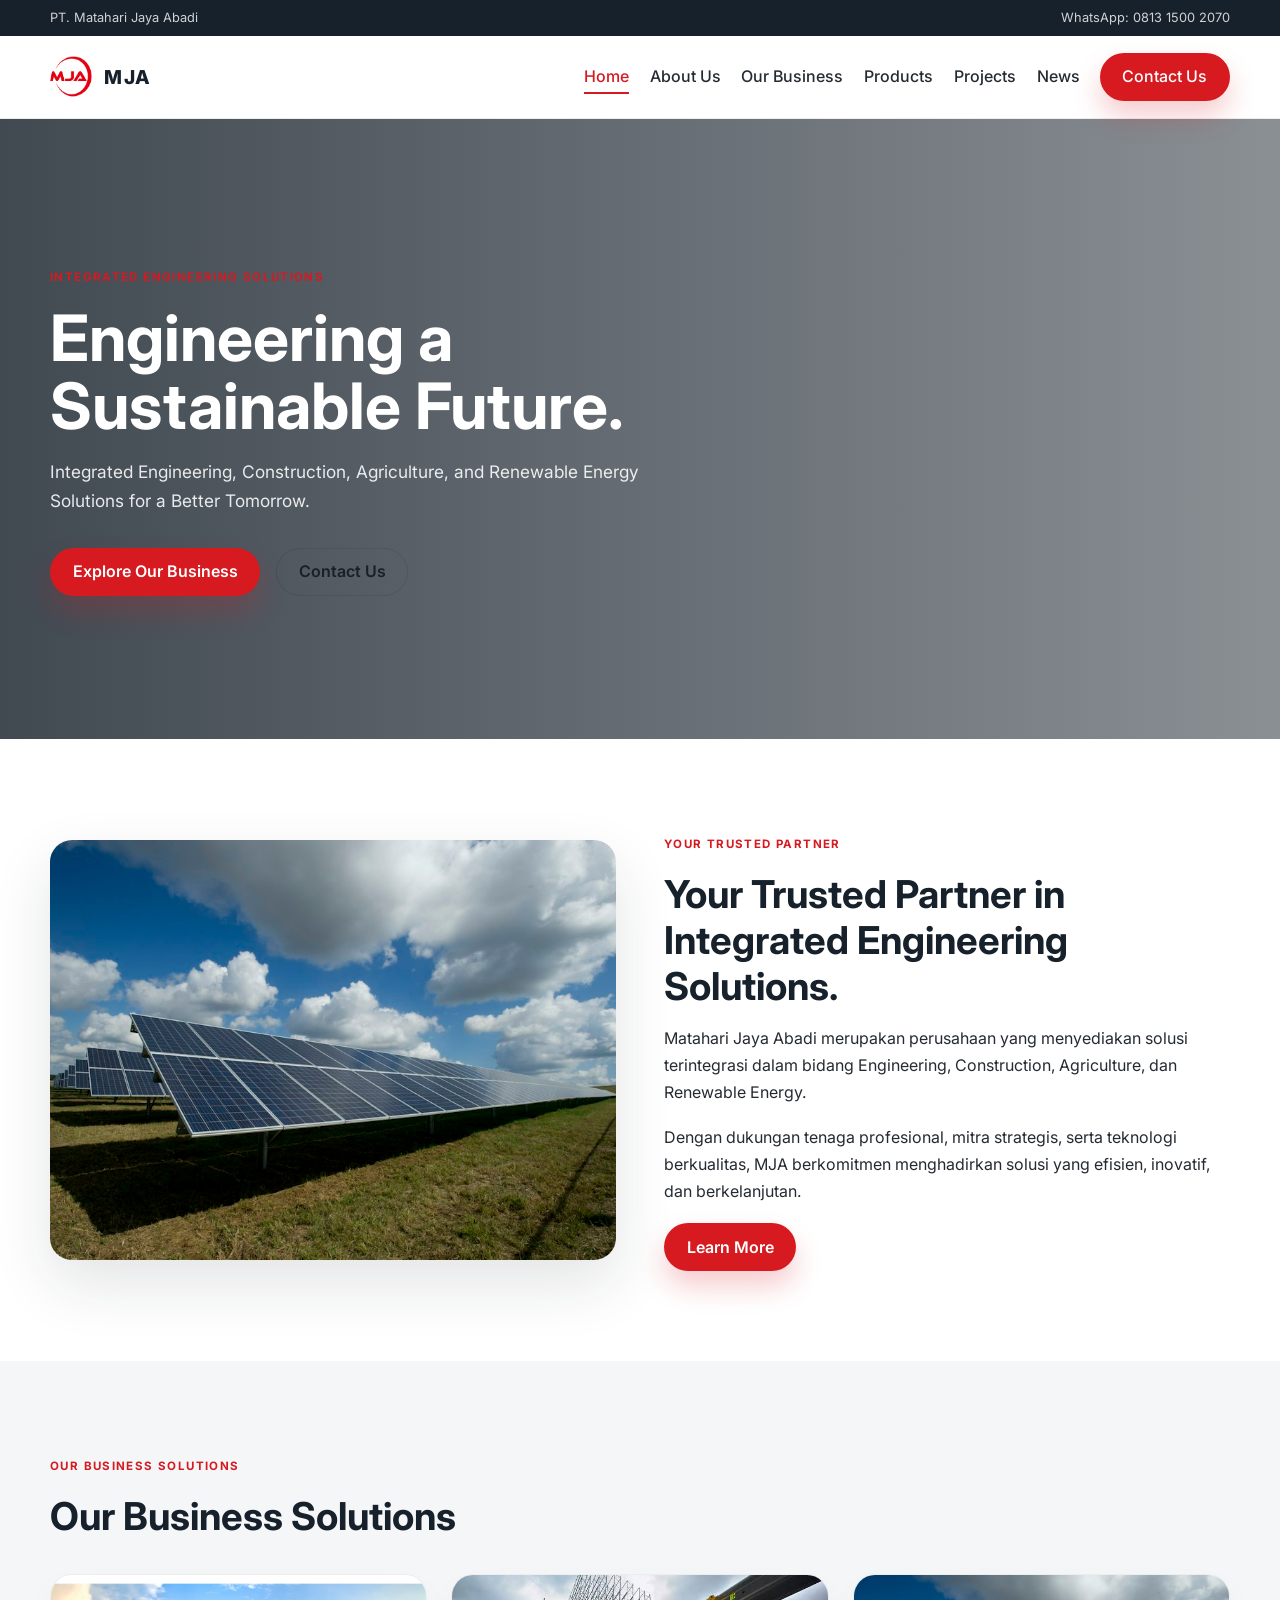
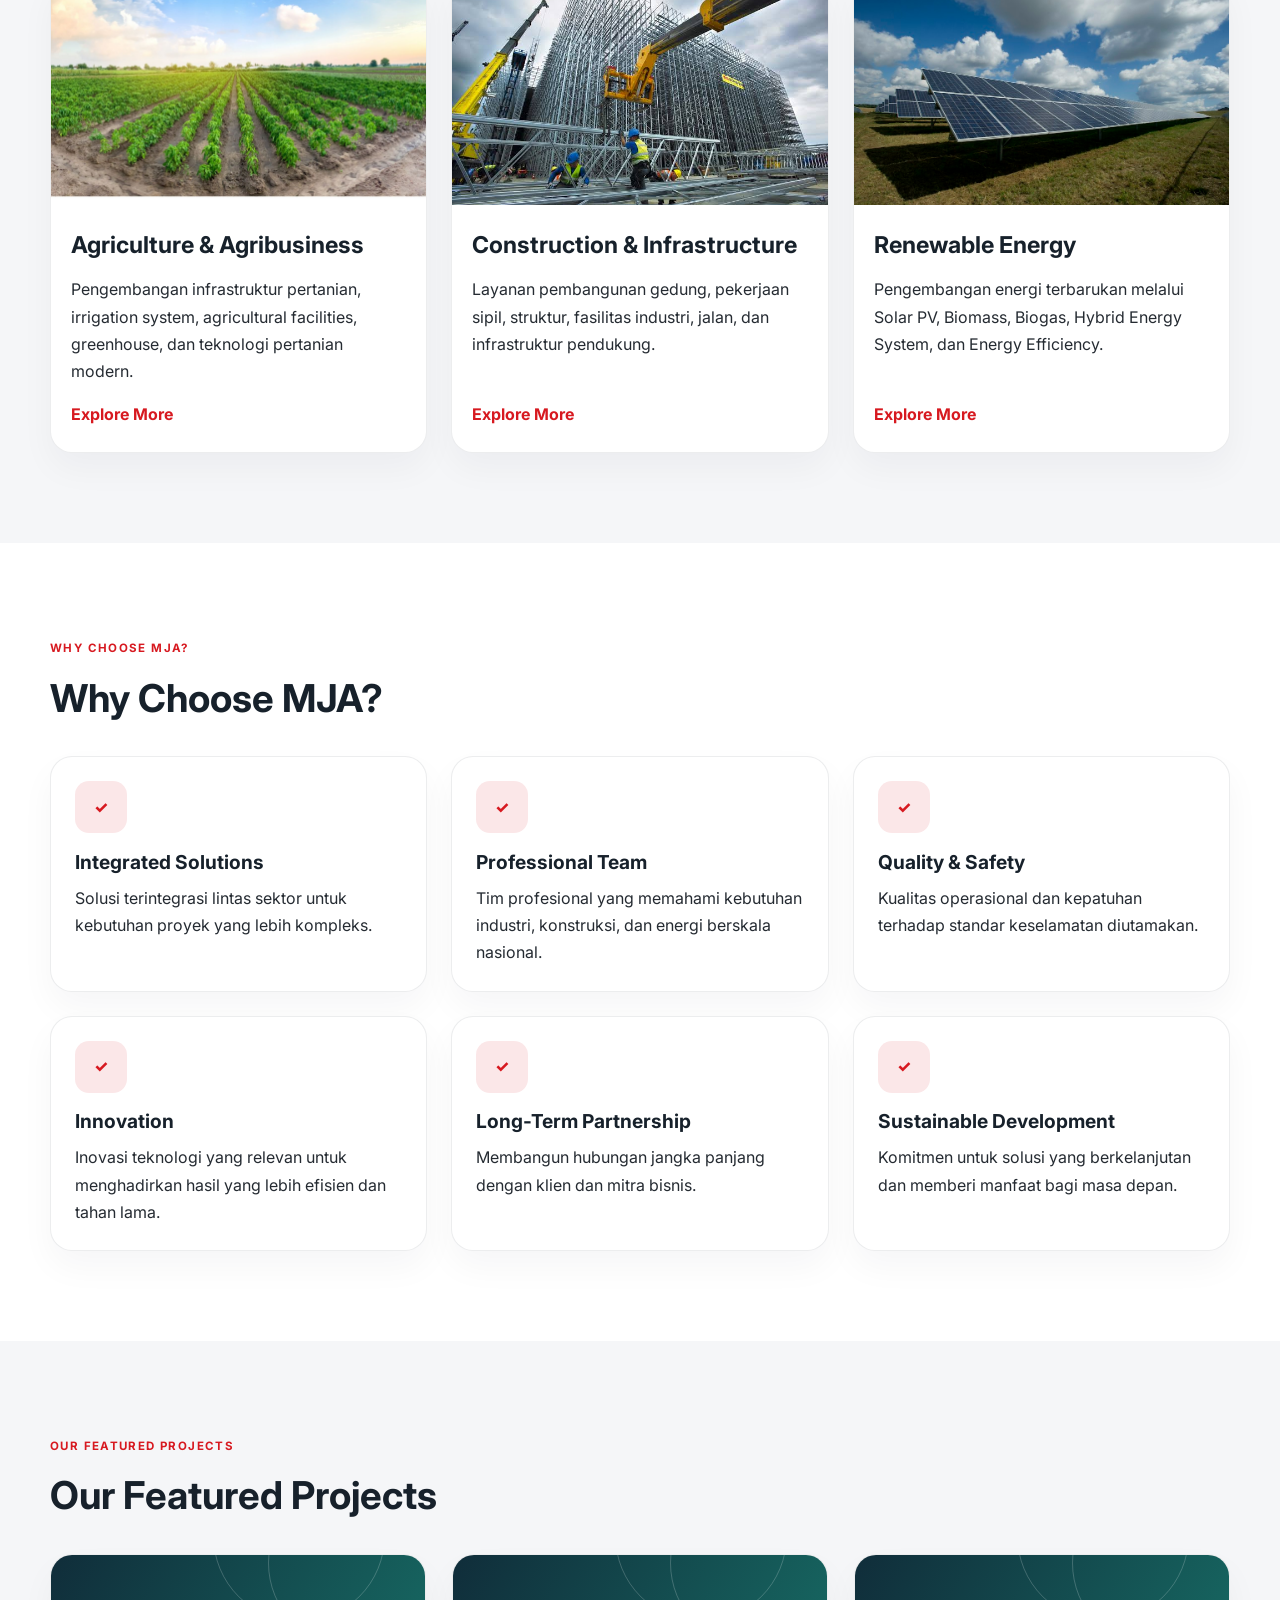
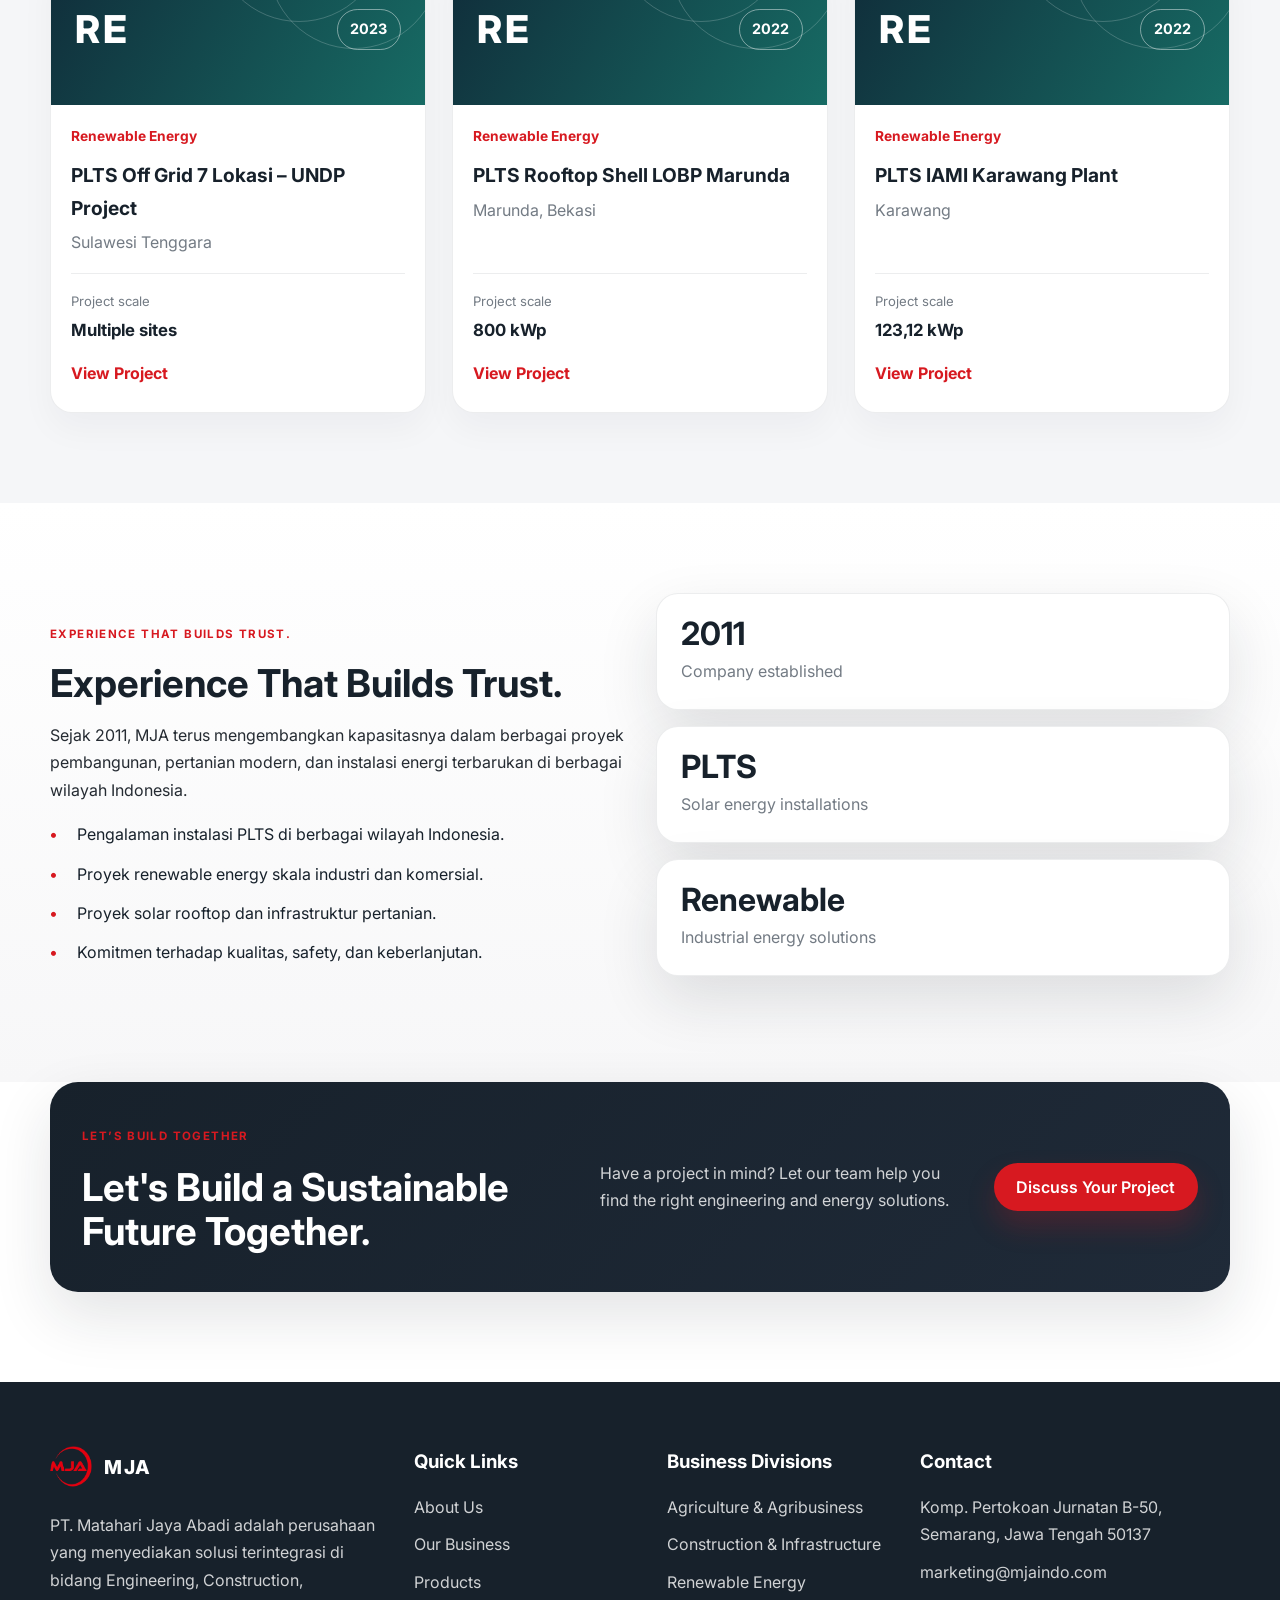
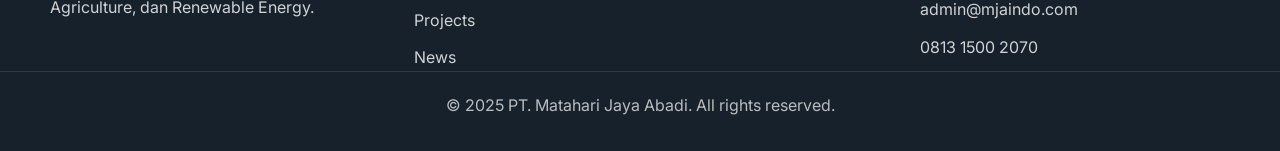
==== commit a0bf9903: "Update gambar" ====
--- a/index.html
+++ b/index.html
@@ -66,7 +66,7 @@
     <section class="section intro">
       <div class="container intro-grid reveal">
         <div class="intro-image">
-          <img src="https://images.unsplash.com/photo-1497435334941-8c899ee9e8e9?auto=format&fit=crop&w=1000&q=80" alt="MJA engineering team discussing sustainable project" />
+          <img src="assets/images/business/renewable-energy.jpg" alt="Solar panel installation representing MJA renewable energy solutions" />
         </div>
         <div class="intro-copy">
           <span class="eyebrow accent">Your Trusted Partner</span>
@@ -86,7 +86,7 @@
         </div>
         <div class="card-grid three-col">
           <article class="info-card reveal">
-            <img src="https://images.unsplash.com/photo-1501004318641-b39e6451bec6?auto=format&fit=crop&w=900&q=80" alt="Agriculture and agribusiness" />
+            <img src="assets/images/business/agriculture.jpg" alt="Agricultural fields at sunrise" />
             <div class="card-body">
               <h3>Agriculture & Agribusiness</h3>
               <p>Pengembangan infrastruktur pertanian, irrigation system, agricultural facilities, greenhouse, dan teknologi pertanian modern.</p>
@@ -94,7 +94,7 @@
             </div>
           </article>
           <article class="info-card reveal">
-            <img src="https://images.unsplash.com/photo-1517048676732-d65bc937f952?auto=format&fit=crop&w=900&q=80" alt="Construction and infrastructure" />
+            <img src="assets/images/business/construction.jpg" alt="Construction workers at an infrastructure site" />
             <div class="card-body">
               <h3>Construction & Infrastructure</h3>
               <p>Layanan pembangunan gedung, pekerjaan sipil, struktur, fasilitas industri, jalan, dan infrastruktur pendukung.</p>
@@ -102,7 +102,7 @@
             </div>
           </article>
           <article class="info-card reveal">
-            <img src="https://images.unsplash.com/photo-1497440001374-f26997328c1b?auto=format&fit=crop&w=900&q=80" alt="Renewable energy project" />
+            <img src="assets/images/business/renewable-energy.jpg" alt="Solar panels generating renewable energy" />
             <div class="card-body">
               <h3>Renewable Energy</h3>
               <p>Pengembangan energi terbarukan melalui Solar PV, Biomass, Biogas, Hybrid Energy System, dan Energy Efficiency.</p>
--- a/css/style.css
+++ b/css/style.css
@@ -341,10 +341,83 @@
   grid-template-columns: repeat(3, minmax(0, 1fr));
   gap: 1.6rem;
 }
-.project-card img {
-  width: 100%;
-  height: 230px;
-  object-fit: cover;
+.project-visual {
+  position: relative;
+  height: 150px;
+  display: flex;
+  align-items: center;
+  justify-content: space-between;
+  padding: 1.25rem 1.5rem;
+  overflow: hidden;
+  color: var(--white);
+}
+.project-visual::before,
+.project-visual::after {
+  content: '';
+  position: absolute;
+  width: 170px;
+  height: 170px;
+  border: 1px solid rgba(255,255,255,0.2);
+  border-radius: 50%;
+}
+.project-visual::before {
+  top: -105px;
+  right: 40px;
+}
+.project-visual::after {
+  top: -78px;
+  right: -15px;
+}
+.project-visual-energy {
+  background: linear-gradient(120deg, #102d3a, #176b64);
+}
+.project-visual-agriculture {
+  background: linear-gradient(120deg, #284b35, #7a9a54);
+}
+.project-visual-mark {
+  position: relative;
+  z-index: 1;
+  font-size: 2.4rem;
+  font-weight: 800;
+  letter-spacing: 0.08em;
+}
+.project-visual-year {
+  position: relative;
+  z-index: 1;
+  padding: 0.45rem 0.8rem;
+  border: 1px solid rgba(255,255,255,0.45);
+  border-radius: 999px;
+  font-size: 0.9rem;
+  font-weight: 700;
+}
+.project-card .project-visual + .card-body {
+  padding-top: 1.25rem;
+}
+.project-card .project-meta span {
+  color: var(--primary-red);
+  font-weight: 700;
+}
+.project-card .project-location {
+  color: var(--medium-gray);
+}
+.project-capacity {
+  display: flex;
+  flex-direction: column;
+  gap: 0.25rem;
+  margin-top: auto;
+  padding-top: 1rem;
+  border-top: 1px solid var(--line);
+}
+.project-capacity span {
+  color: var(--medium-gray);
+  font-size: 0.82rem;
+}
+.project-capacity strong {
+  color: var(--dark-navy);
+  font-size: 1.05rem;
+}
+.project-card .project-capacity + .text-link {
+  margin-top: 1rem;
 }
 .project-card .card-body {
   padding-top: 1.1rem;
@@ -489,6 +562,11 @@
   justify-content: space-between;
   gap: 1rem;
   margin-bottom: 2rem;
+}
+.image-note {
+  margin: -1rem 0 1.5rem;
+  color: var(--medium-gray);
+  font-size: 0.9rem;
 }
 .search-wrap {
   flex: 1;
@@ -526,7 +604,8 @@
 .product-card img {
   width: 100%;
   height: 210px;
-  object-fit: cover;
+  object-fit: contain;
+  background: #fff;
 }
 .product-card .card-body strong {
   display: block;
